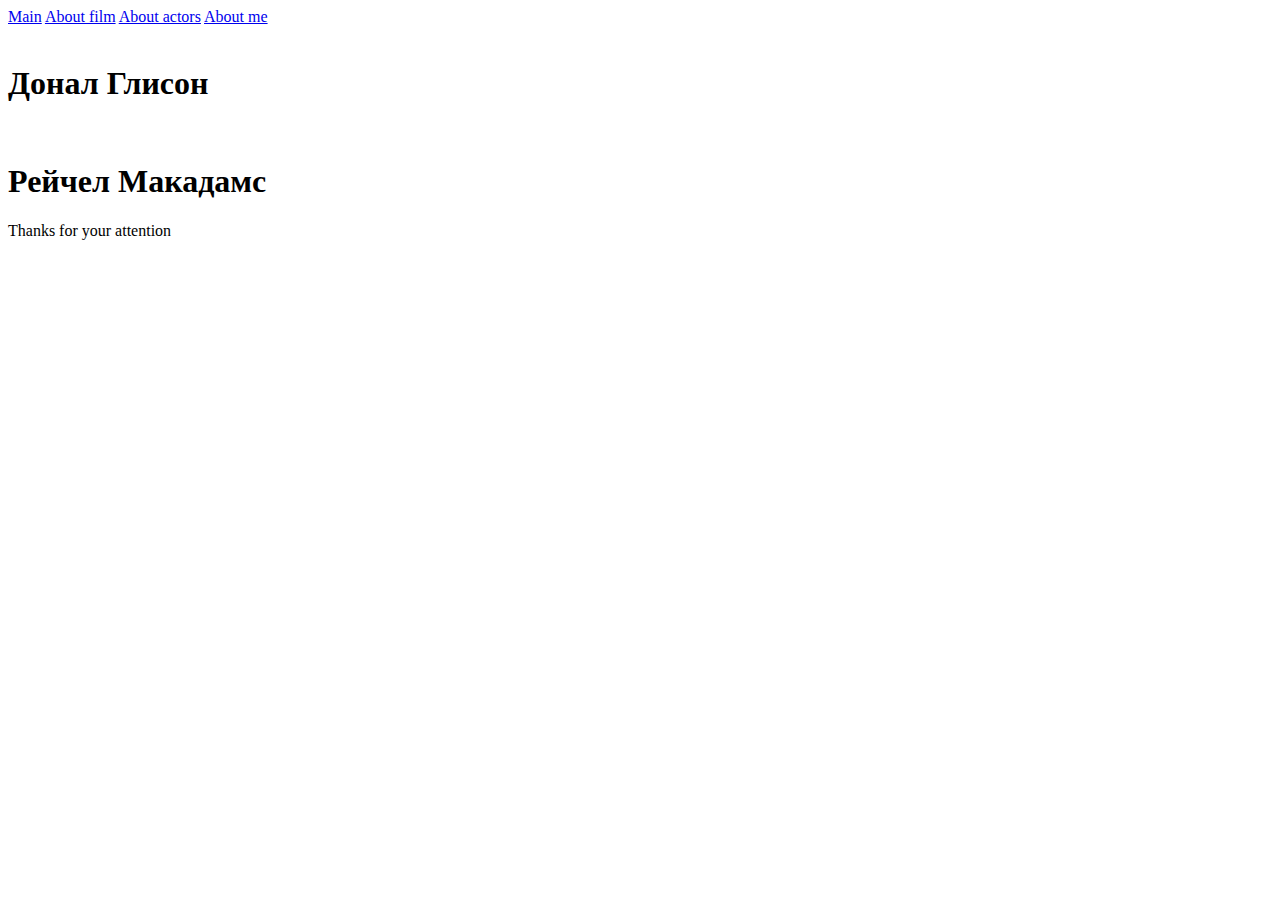
==== actors.html @ edb09857 "Add files via upload" ====
<!DOCTYPE html>
<html lang="ru">
<head>
    <meta charset="UTF-8">
    <link rel="stylesheet" href="assets/css/style.css">
    <title>About time</title>
</head>
<body>

<header class="header">
    <div class="container">
        <div class="header_inner">
            <div class="logo">

            </div>

            <nav class="nav">
                <a class="nav_link" href="index.html"> Main</a>
                <a class="nav_link" href="film.html"> About film</a>
                <a class="nav_link" href="#"> About actors</a>
                <a class="nav_link" href="#"> About me</a>
            </nav>

        </div>
    </div>
</header>

<div class="intro">

    <div class="actors">
        <div class="actors_item">
            <div class="act1">
                <div class="pic_actor_1">
                    <img src="assets/images/glisson.jpg" alt="">
                </div>
                <h1 class="actor1">Донал Глисон</h1>
            </div>
            <div class="act2">
                <div class="pic_actor_2">
                    <img src="assets/images/rachel.jpg" alt="">
                </div>
                <h1 class="actor2">Рейчел Макадамс</h1>
            </div>
        </div>



    </div>
</div>

<footer class="footer"> Thanks for your attention</footer>
</body>
</html>
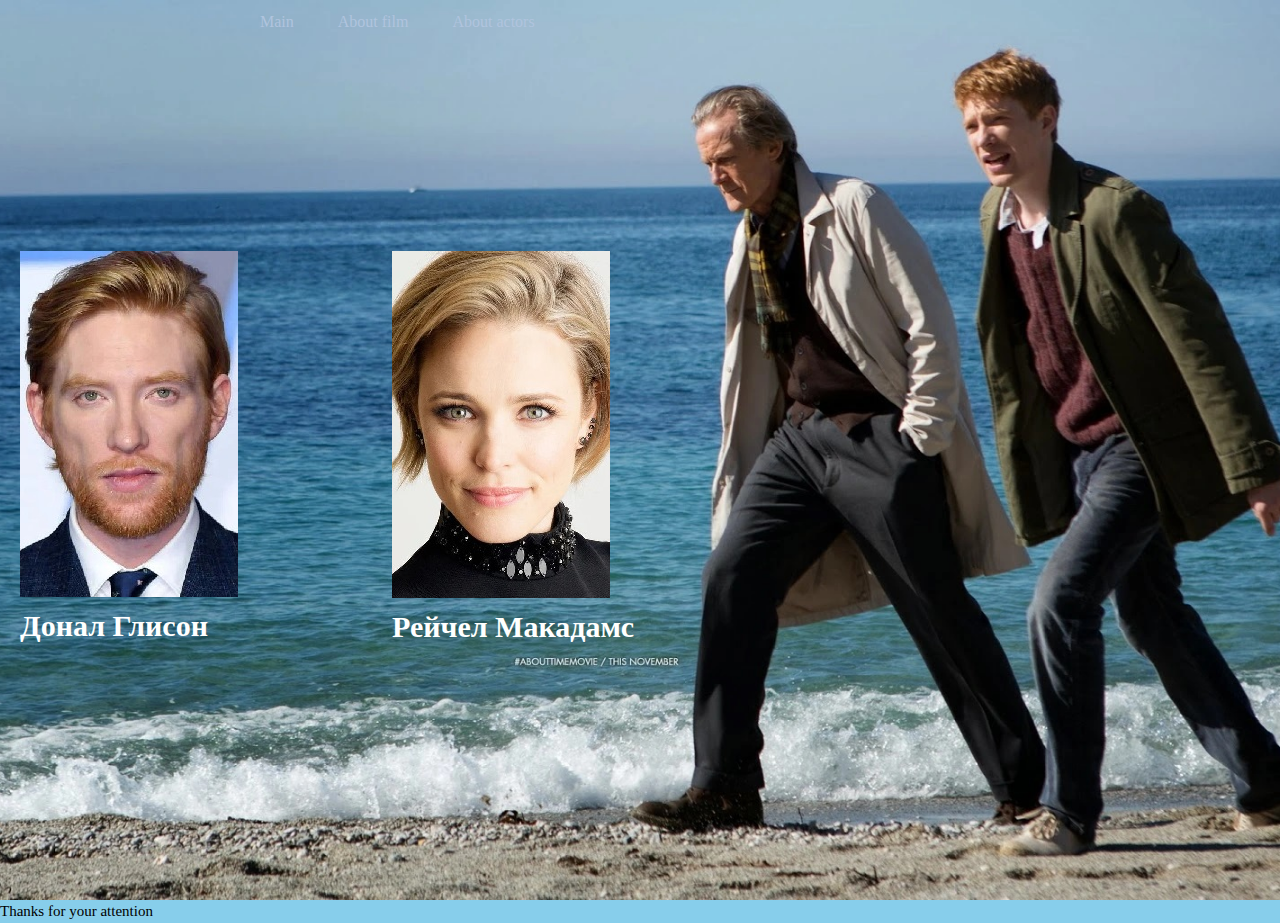
==== commit 86630dbd: "actors.html" ====
--- a/actors.html
+++ b/actors.html
@@ -2,7 +2,7 @@
 <html lang="ru">
 <head>
     <meta charset="UTF-8">
-    <link rel="stylesheet" href="assets/css/style.css">
+    <link rel="stylesheet" href="/assets/css/style.css">
     <title>About time</title>
 </head>
 <body>
@@ -15,10 +15,9 @@
             </div>
 
             <nav class="nav">
-                <a class="nav_link" href="index.html"> Main</a>
-                <a class="nav_link" href="film.html"> About film</a>
+                <a class="nav_link" href="/index.html"> Main</a>
+                <a class="nav_link" href="/film.html"> About film</a>
                 <a class="nav_link" href="#"> About actors</a>
-                <a class="nav_link" href="#"> About me</a>
             </nav>
 
         </div>
@@ -31,13 +30,13 @@
         <div class="actors_item">
             <div class="act1">
                 <div class="pic_actor_1">
-                    <img src="assets/images/glisson.jpg" alt="">
+                    <img src="/assets/images/glisson.jpg" alt="">
                 </div>
                 <h1 class="actor1">Донал Глисон</h1>
             </div>
             <div class="act2">
                 <div class="pic_actor_2">
-                    <img src="assets/images/rachel.jpg" alt="">
+                    <img src="/assets/images/rachel.jpg" alt="">
                 </div>
                 <h1 class="actor2">Рейчел Макадамс</h1>
             </div>
@@ -50,4 +49,4 @@
 
 <footer class="footer"> Thanks for your attention</footer>
 </body>
-</html>+</html>
--- a/assets/css/style.css
+++ b/assets/css/style.css
@@ -0,0 +1,175 @@
+body{
+    margin: 0;
+    background: skyblue;
+    font-size: 15px;
+    line-height: 1.5;
+    color: #333;
+}
+h1, h2, h3, h4, h5, h6 {
+    margin: 0;
+}
+
+
+*,
+*:before,
+*:after {
+    box-sizing: border-box;
+}
+.field_logo{
+
+}
+
+.container {
+    width:100%;
+    max-width: 1200px;
+    margin: 0 auto;
+}
+.container1 {
+
+    align-items: center;
+    width:100%;
+    max-width: 600px;
+    margin-left: 60px;
+}
+
+.intro {
+    display: flex;
+    flex-direction: column;
+    justify-content: center;
+    width: 100%;
+    height: 100vh;
+    background: url("../images/intro.jpg") center no-repeat;
+    -webkit-background-size: cover;
+    background-size: cover;
+}
+
+.intro_inner{
+    margin: 0;
+    width: 100%;
+    max-width: 800px;
+
+    text-align: left;
+}
+
+.intro_title{
+    color: white;
+    font-size: 130px;
+    font-weight: 550;
+    text-transform: uppercase;
+}
+
+.intro_tell{
+
+    color: white;
+    font-size: 22px;
+    font-weight: 550;
+}
+.intro_tell1, .intro_tell2, .intro_tell3{
+    margin-top: 100px;
+    color: white;
+    font-size: 22px;
+    font-weight: 550;
+}
+
+.button1, .button2, .button3, .button4, .button5{
+    display: inline-block;
+    vertical-align: top;
+    padding: 10px 20px;
+    border: 3px solid white;
+
+    font-size: 14px;
+    font-weight: bold;
+    color: white;
+    text-transform: uppercase;
+    transition: background 0.1s linear, color 0.1s linear;
+}
+
+.button1:hover, .button2:hover, .button3:hover, .button4:hover{
+    background-color: white;
+    color: darkblue;
+}
+
+.header{
+    width: 100%;
+    padding-top: 10px;
+    position: absolute;
+    top: 0;
+    left: 0;
+    right: 0;
+    z-index: 1000;
+
+}
+
+.nav{
+    font-size: 16px;
+    margin: 0 200px;
+}
+
+.nav_link{
+    display:inline-block;
+    vertical-align: top;
+    margin: 0 20px;
+    color: lightsteelblue;
+    text-decoration: none;
+    transition: color 0.1s linear;
+}
+
+.nav_link:hover {
+    color: white;
+}
+
+.footer{
+    color: black;
+}
+
+.actors{
+    margin: 0 20px;
+}
+
+.actors_item{
+    display: flex;
+    justify-content: space-between;
+}
+
+.act1{
+    width: 20%;
+}
+
+.act2{
+    width: 70%;
+}
+.actor1{
+    font-size: 30px;
+    font-weight: bold;
+    color: white;
+}
+.actor2{
+    font-size: 30px;
+    font-weight: bold;
+    color: white;
+}
+
+.container_tr{
+    width:100%;
+    max-width: 600px;
+    margin-left: 60px;
+}
+
+.button_index{
+    position: absolute;
+    top: 10px;
+    font-size: 14px;
+    font-weight: bold;
+    color: white;
+    text-transform: uppercase;
+    padding: 10px 20px;
+    border: 3px solid white;
+    margin-left: 1000px;
+    margin-top: 10px;
+}
+
+.button_index:hover{
+    background-color: white;
+    color: darkblue;
+}
+
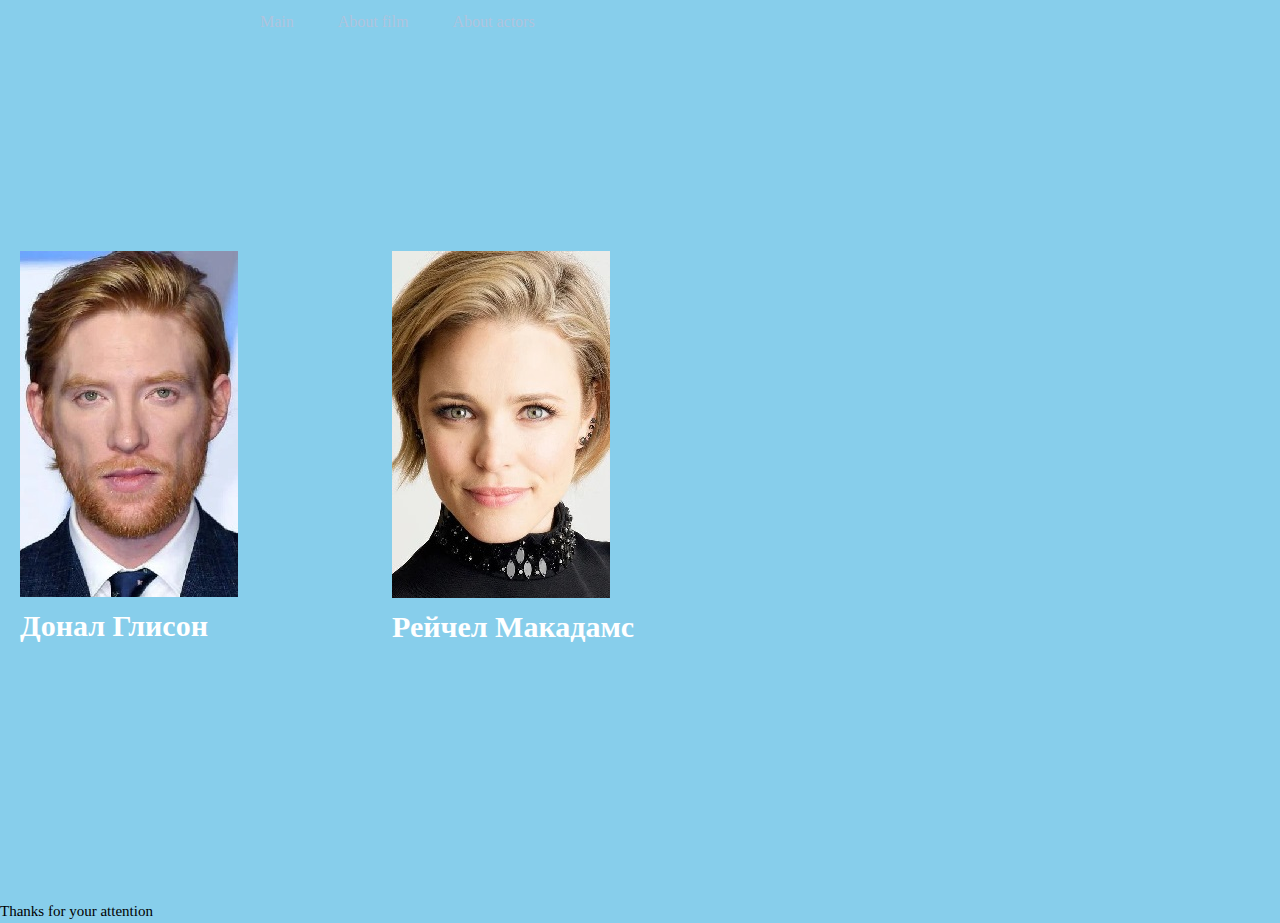
==== commit 96d04243: "actors.html" ====
--- a/actors.html
+++ b/actors.html
@@ -2,7 +2,7 @@
 <html lang="ru">
 <head>
     <meta charset="UTF-8">
-    <link rel="stylesheet" href="/assets/css/style.css">
+    <link rel="stylesheet" href="assets/css/style.css">
     <title>About time</title>
 </head>
 <body>
@@ -15,8 +15,8 @@
             </div>
 
             <nav class="nav">
-                <a class="nav_link" href="/index.html"> Main</a>
-                <a class="nav_link" href="/film.html"> About film</a>
+                <a class="nav_link" href="index.html"> Main</a>
+                <a class="nav_link" href="film.html"> About film</a>
                 <a class="nav_link" href="#"> About actors</a>
             </nav>
 
@@ -30,13 +30,13 @@
         <div class="actors_item">
             <div class="act1">
                 <div class="pic_actor_1">
-                    <img src="/assets/images/glisson.jpg" alt="">
+                    <img src="assets/images/glisson.jpg" alt="">
                 </div>
                 <h1 class="actor1">Донал Глисон</h1>
             </div>
             <div class="act2">
                 <div class="pic_actor_2">
-                    <img src="/assets/images/rachel.jpg" alt="">
+                    <img src="assets/images/rachel.jpg" alt="">
                 </div>
                 <h1 class="actor2">Рейчел Макадамс</h1>
             </div>
--- a/assets/css/style.css
+++ b/assets/css/style.css
@@ -38,7 +38,7 @@
     justify-content: center;
     width: 100%;
     height: 100vh;
-    background: url("../images/intro.jpg") center no-repeat;
+    background: url("..images/intro.jpg") center no-repeat;
     -webkit-background-size: cover;
     background-size: cover;
 }
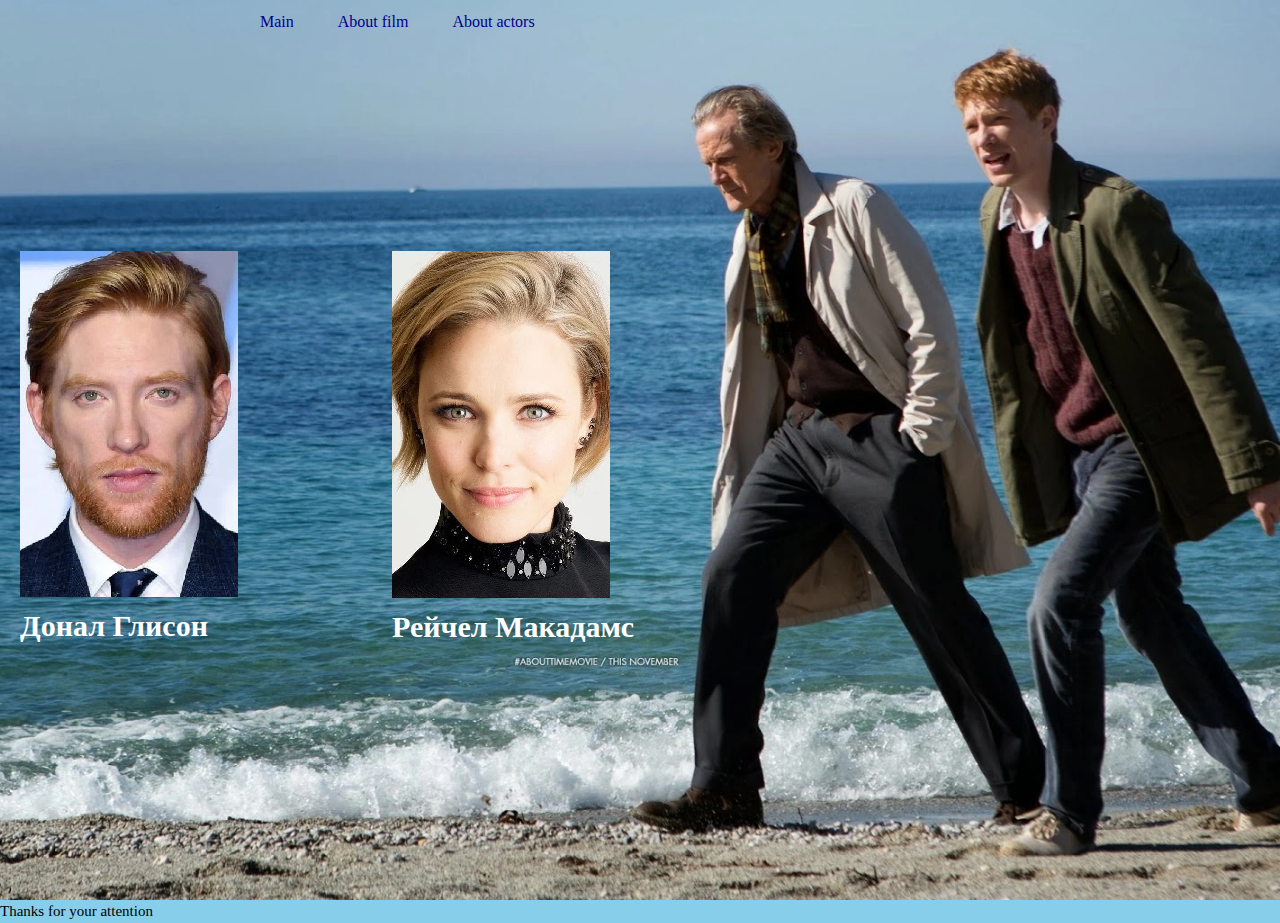
==== commit 297e7084: "actors.html" ====
--- a/actors.html
+++ b/actors.html
@@ -4,6 +4,7 @@
     <meta charset="UTF-8">
     <link rel="stylesheet" href="assets/css/style.css">
     <title>About time</title>
+    <link href="assets/css/logo.css" rel="stylesheet">
 </head>
 <body>
 
--- a/assets/css/style.css
+++ b/assets/css/style.css
@@ -38,7 +38,7 @@
     justify-content: center;
     width: 100%;
     height: 100vh;
-    background: url("..images/intro.jpg") center no-repeat;
+    background: url("../../assets/images/intro.jpg") center no-repeat;
     -webkit-background-size: cover;
     background-size: cover;
 }
@@ -109,7 +109,7 @@
     display:inline-block;
     vertical-align: top;
     margin: 0 20px;
-    color: lightsteelblue;
+    color: darkblue;
     text-decoration: none;
     transition: color 0.1s linear;
 }
--- a/assets/css/logo.css
+++ b/assets/css/logo.css
@@ -0,0 +1,50 @@
+.field_logo{
+    position: absolute;
+    width: 50px;
+    height: 50px;
+    border-radius: 50%;
+    background: radial-gradient(white, wheat);
+}
+.petal_1 {
+    position: absolute;
+    width: 30px;
+    height: 30px;
+    margin: 10px 10px;
+    background: darkblue;
+    border-radius: 100% 0;
+}
+.petal_2 {
+    position: absolute;
+    transform: rotate(-45deg);
+    width: 30px;
+    height: 30px;
+    margin: 10px 10px;
+    background: darkblue;
+    border-radius: 100% 0;
+}
+.petal_3 {
+    position: absolute;
+    transform: rotate(-90deg);
+    width: 30px;
+    height: 30px;
+    margin: 10px 10px;
+    background: darkblue;
+    border-radius: 100% 0;
+}
+.petal_4 {
+    position: absolute;
+    transform: rotate(-135deg);
+    width: 30px;
+    height: 30px;
+    margin: 10px 10px;
+    background: darkblue;
+    border-radius: 100% 0;
+}
+.circle {
+    position: absolute;
+    width: 10px;
+    height: 10px;
+    margin: 20px 20px;
+    background: white;
+    border-radius: 50%;
+}
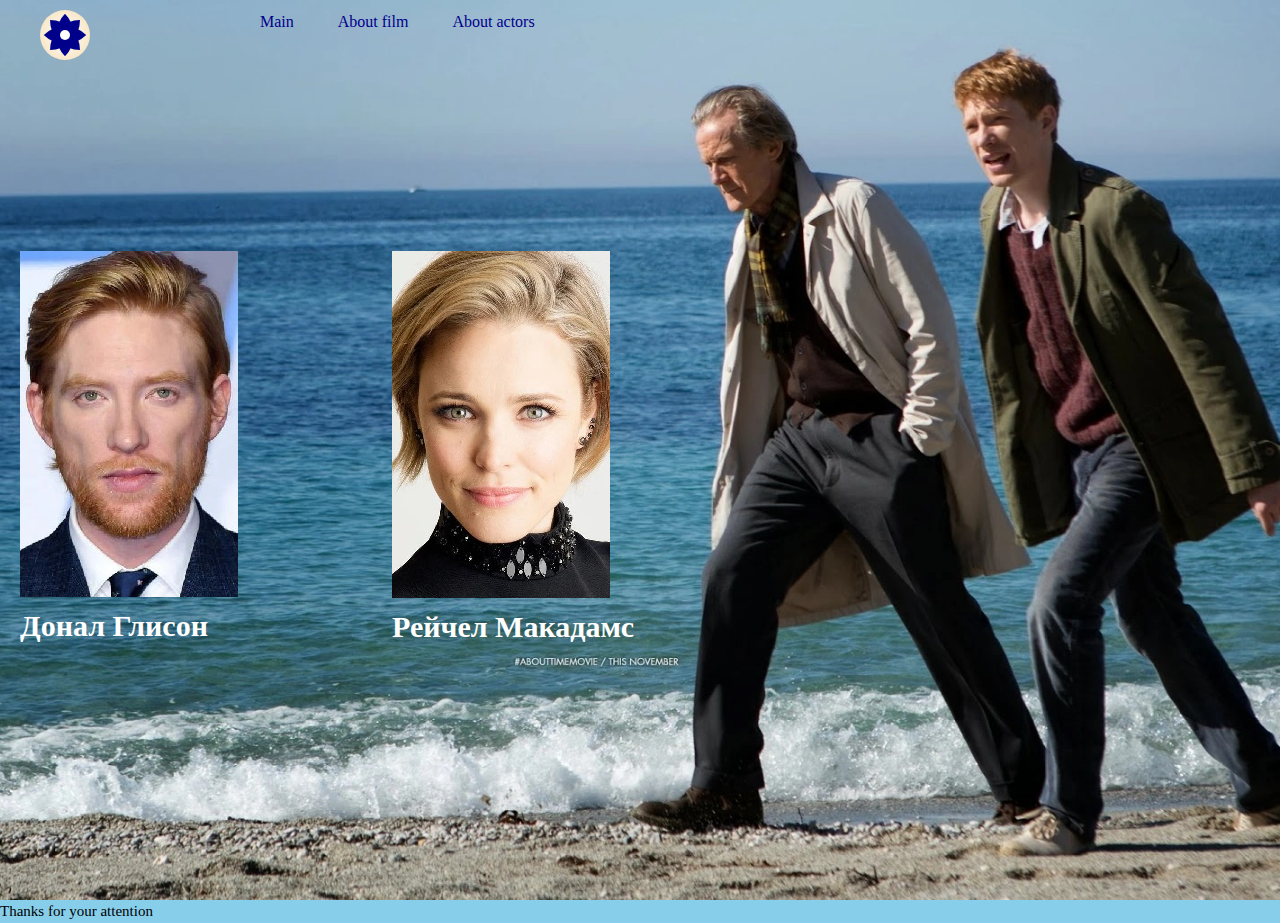
==== commit c22e9142: "actors.html" ====
--- a/actors.html
+++ b/actors.html
@@ -11,8 +11,12 @@
 <header class="header">
     <div class="container">
         <div class="header_inner">
-            <div class="logo">
-
+            <div class="field_logo">
+                <div class="petal_1"></div>
+                <div class="petal_2 "></div>
+                <div class="petal_3"></div>
+                <div class="petal_4"></div>
+                <div class="circle"></div>
             </div>
 
             <nav class="nav">
